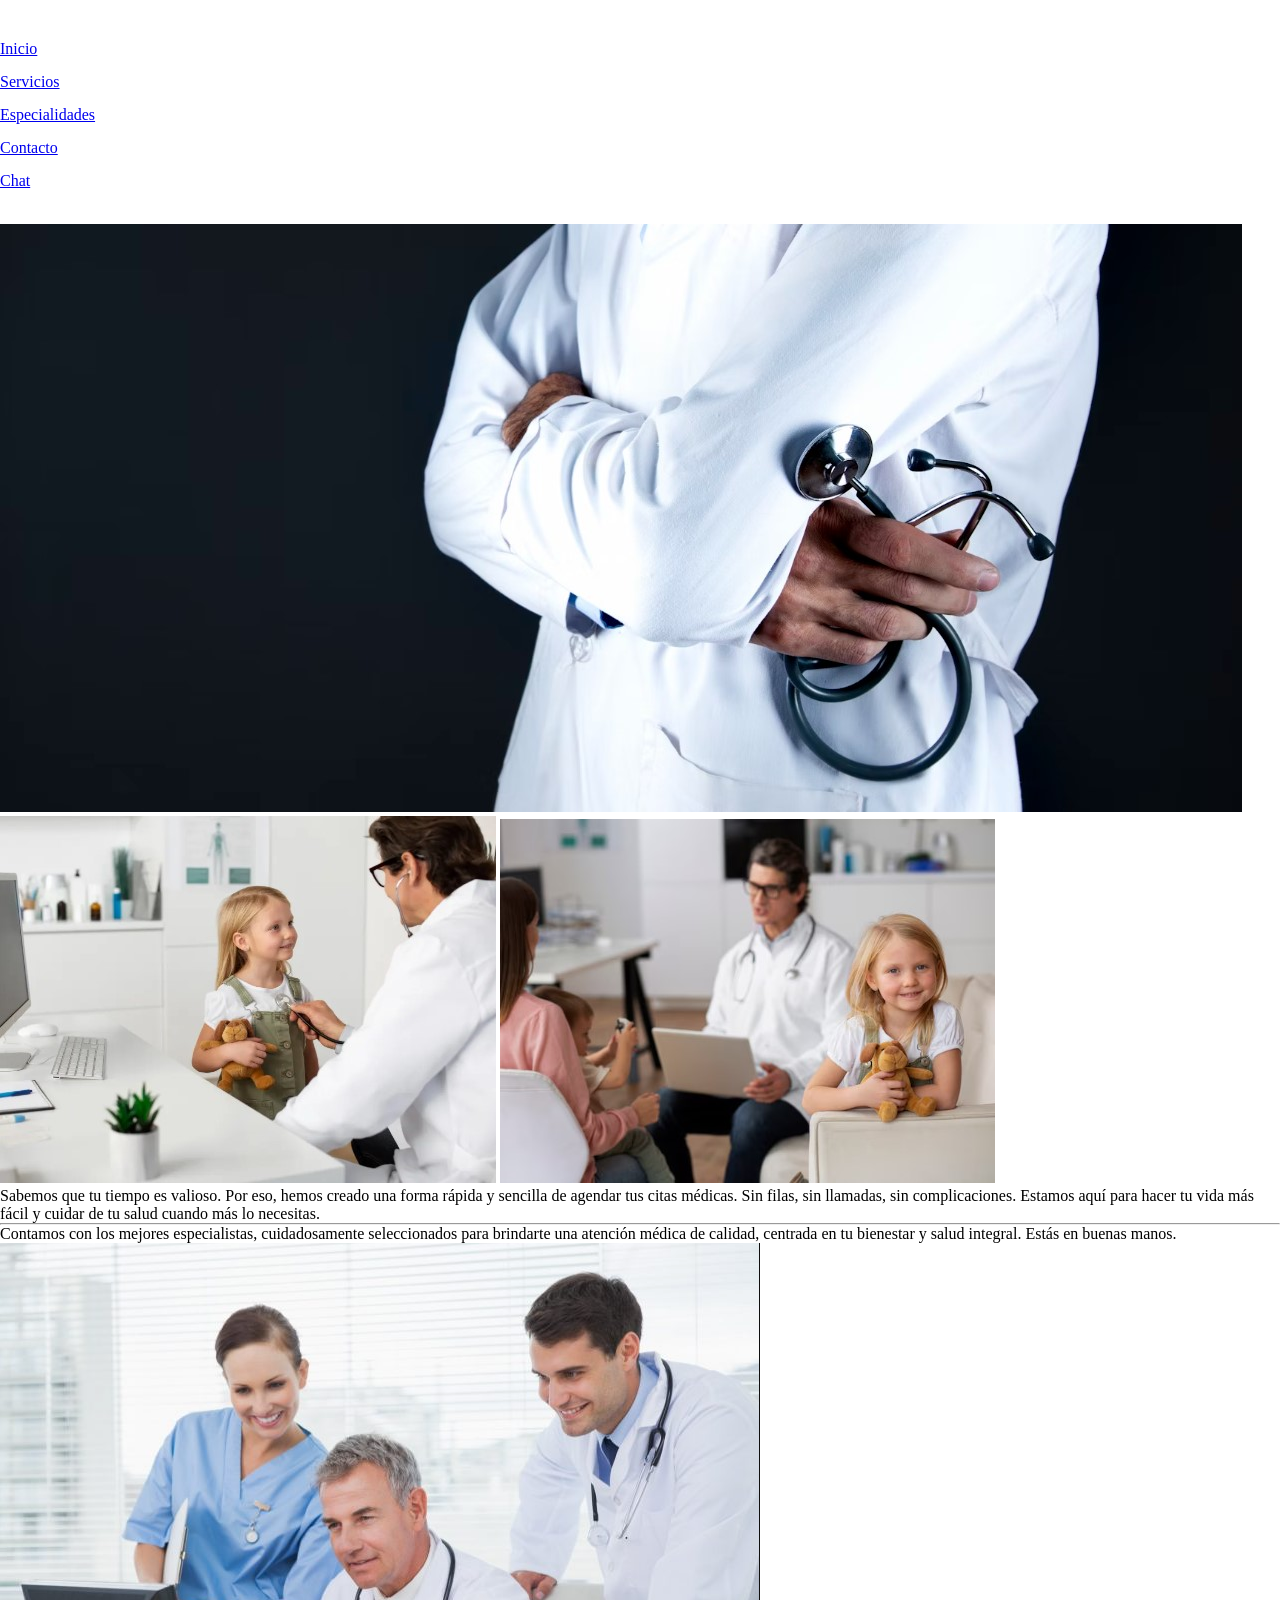
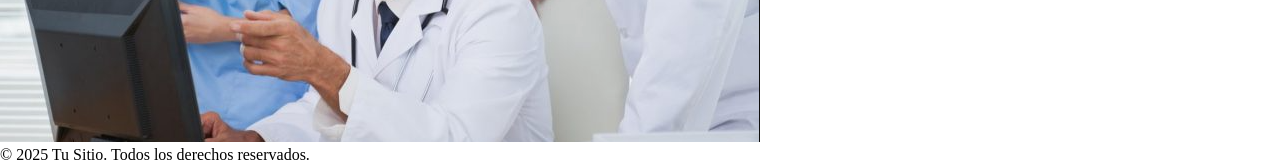
==== index.html @ e1403e9b "Se agregan los archivos de la web" ====
<!--IMPORTANTE-->
<!--Esto de momento no se está usando porque lo estoy cambiando desde cero (Sólo este html no se utilizará, pero igual lo dejé para ir comparando)-->

<!DOCTYPE html>
<html lang="es">
<head>
  <meta charset="UTF-8" />
  <meta name="viewport" content="width=device-width, initial-scale=1.0"/>
  <title>Página Web Moderna</title>
  <link rel="stylesheet" href="css/estilos.css" />
</head>
<body>

  <!-- NAVBAR -->
  <header class="navbar">
    <nav class="navbar-contenido">
      <ul class="menu">
        <li><a href="#">Inicio</a></li>
        <li><a href="#">Servicios</a></li>
        <li><a href="#">Especialidades</a></li>
        <li><a href="#">Contacto</a></li>
        <li><a href="#">Chat</a></li>
      </ul>
      <div class="login-icon">
        <!-- Ícono de login  -->
            <a href="login.html" class="login-icon">
            <svg width="30" height="30" fill="white" viewBox="0 0 24 24">
                <path d="M10 17l5-5-5-5v10zM20 3H4c-1.1 0-2 .9-2 2v4h2V5h16v14H4v-4H2v4c0 1.1.9 2 2 2h16c1.1 0 2-.9 2-2V5c0-1.1-.9-2-2-2z"/>
            </svg>
            </a>
      </div>
    </nav>
  </header>


  <section class="hero">
    <img src="img/imgHd.jpg" alt="Imagen principal"/>
  </section>

 
  <section class="info-seccion">
    <div class="contenedor-negro">
      <div class="imagenes">
        <img src="img/ImagenDivUno.jpg" alt="Imagen superior" class="img-superior"/>
        <img src="img/ImagenDivDos.jpg" alt="Imagen inferior" class="img-inferior"/>
      </div>
      <div class="texto">
        <p>
          Sabemos que tu tiempo es valioso. Por eso, hemos creado una forma rápida y sencilla de agendar tus citas médicas. Sin filas, sin llamadas, sin complicaciones. Estamos aquí para hacer tu vida más fácil y cuidar de tu salud cuando más lo necesitas.
        </p>
      </div>
    </div>
  </section>

  <section class="iconos">
    <div class="icon-placeholder"></div>
    <div class="icon-placeholder"></div>
    <div class="icon-placeholder"></div>
    <div class="icon-placeholder"></div>
  </section>
  


  <section class="division-central">
    <hr />
    <div class="contenido-dividido">
      <p class="texto-izquierda">
        Contamos con los mejores especialistas, cuidadosamente 
        seleccionados para brindarte una atención médica de calidad, centrada en tu bienestar y salud integral. Estás en buenas manos.
      </p>
      <img src="img/imagenInferior.png" alt="Texto e imagen relacionada"/>
    </div>
  </section>

  <!-- Footer -->
  <footer>
    <p>&copy; 2025 Tu Sitio. Todos los derechos reservados.</p>
  </footer>

  <script>
    // Scroll 
    window.addEventListener('scroll', () => {
      const navbar = document.querySelector('.navbar');
      navbar.classList.toggle('scroll-activo', window.scrollY > 50);
    });
  </script>
</body>
</html>
---- css/estilos.css ----
/* Css del "inicio.html" */

/* Reset básico */
* {
  margin: 0;
  padding: 0;
  box-sizing: border-box;
}

/* Contenedor general */
.contenedor {
  display: flex;
  height: 100vh;
  width: 100vw;
  font-family: Arial, sans-serif;
  position: relative;
}

/* Fondo opacado al abrir el menú */
.overlay {
  position: fixed;
  top: 0;
  left: 0;
  width: 100%;
  height: 100%;
  background-color: rgba(0, 0, 0, 0.4);
  z-index: 900;
  opacity: 0;
  pointer-events: none;
  transition: opacity 0.3s ease;
}
.overlay.visible {
  opacity: 1;
  pointer-events: all;
}

/* Barra lateral izquierda */
.barra-lateral {
  width: 250px;
  background-color: #205191;
  color: white;
  padding: 20px;
  display: flex;
  flex-direction: column;
  align-items: flex-start;
  height: 100vh;
  box-shadow: 2px 0 5px rgba(0, 0, 0, 0.2);
  position: fixed;
  left: 0;
  top: 0;
  transition: transform 0.3s ease;
  z-index: 1100;
  transform: translateX(0);
}
.barra-lateral.visible {
  transform: translateX(0);
}
@media (max-width: 768px) {
  .barra-lateral {
    transform: translateX(-100%);
  }
}

.perfil {
  cursor: pointer;
  text-decoration: none;
  color: white;
  display: flex;
  align-items: center;
  gap: 10px;
}

.avatar {
  width: 50px;
  height: 50px;
  border-radius: 50%;
  object-fit: cover;
}

.nombre-usuario {
  font-size: 16px;
  font-weight: bold;
  margin: 0;
}

.menu {
  margin-top: 40px;
  display: flex;
  flex-direction: column;
  gap: 15px;
  width: 100%;
}

.opcion {
  padding: 10px 15px;
  cursor: pointer;
  border-radius: 8px;
  transition: background-color 0.3s ease, transform 0.2s ease;
}

.opcion:hover {
  background-color: rgba(255, 255, 255, 0.2);
  transform: scale(1.05);
}

.principal {
  margin-left: 250px;
  width: calc(100% - 250px);
  display: flex;
  flex-direction: column;
  transition: margin-left 0.3s ease;
}
@media (max-width: 768px) {
  .principal {
    margin-left: 0;
    width: 100%;
  }
}

.barra-superior {
  height: 60px;
  background-color: #1abc9c;
  display: flex;
  align-items: center;
  justify-content: space-between;
  padding: 0 20px;
  color: white;
  font-weight: bold;
  position: sticky;
  top: 0;
  z-index: 1000;
}

.barra-superior-titulo {
  flex: 1;
  text-align: center;
  font-size: 18px;
}
@media (max-width: 768px) {
  .barra-superior-titulo {
    text-align: left;
  }
}

.barra-superior-derecha {
  display: flex;
  align-items: center;
  gap: 15px;
}

.btn-agendar {
  background-color: #205191;
  border: none;
  color: white;
  padding: 8px 16px;
  border-radius: 5px;
  cursor: pointer;
  font-weight: bold;
  transition: background-color 0.3s ease;
}
.btn-agendar:hover {
  background-color: #183d73;
}

.btn-notificacion {
  background: none;
  border: none;
  cursor: pointer;
  color: white;
  padding: 5px;
  display: flex;
  align-items: center;
}

.icon-campana {
  stroke: white;
  width: 24px;
  height: 24px;
}

.btn-menu-hamburguesa {
  display: none;
  flex-direction: column;
  justify-content: space-around;
  width: 25px;
  height: 22px;
  background: transparent;
  border: none;
  cursor: pointer;
  padding: 0;
  z-index: 1200;
}
.btn-menu-hamburguesa span {
  width: 100%;
  height: 3px;
  background-color: white;
  border-radius: 2px;
  transition: all 0.3s ease;
}
@media (max-width: 768px) {
  .btn-menu-hamburguesa {
    display: flex;
  }
}
.btn-menu-hamburguesa.abierto span:nth-child(1) {
  transform: rotate(45deg) translate(5px, 5px);
}
.btn-menu-hamburguesa.abierto span:nth-child(2) {
  opacity: 0;
}
.btn-menu-hamburguesa.abierto span:nth-child(3) {
  transform: rotate(-45deg) translate(5px, -5px);
}

.contenido {
  flex: 1;
  background-color: #ffffff;
  padding: 20px;
  overflow-y: auto;
  display: flex;
  flex-direction: column;
  /* align-items: center; */ /*Esto alinea automáticamente los elementos al centro*/
  font-weight: bold;
}

/* btn cerrar sesión */
.cerrar-sesion {
  margin-top: auto;
  width: 100%;
  padding-top: 30px;
  border-top: 1px solid rgba(255, 255, 255, 0.2);
}
.cerrar-sesion .opcion.salir {
  display: flex;
  align-items: center;
  gap: 10px;
  padding: 10px 15px;
  cursor: pointer;
  border-radius: 8px;
  transition: background-color 0.3s ease;
}
.cerrar-sesion .opcion.salir:hover {
  background-color: rgba(255, 255, 255, 0.2);
}
.icon-salir {
  stroke: white;
  width: 20px;
  height: 20px;
}

/* === Búsqueda === */
.search-container {
  position: sticky;                /* Para que quede fijo mientras se hace scroll */
  top: 10px;                       /* Ajusta según el alto de la barra superior */
  z-index: 10;

  backdrop-filter: blur(10px);            /*  Efecto glass */
  -webkit-backdrop-filter: blur(10px);    /*  Safari */
  background-color: rgba(255, 255, 255, 0.05); /* Muy tenue para que el blur se note */
  
  padding: 20px 0 30px;            /*  Agrega espacio inferior entre buscador y las tarjetas */
  width: 100%;
  display: flex;
  justify-content: center;        /* Centra horizontalmente el input */

    /*  Límite visual del efecto glass */
  max-width: 98%;  /* Usar 90% para no ver los bordes difuminados */
  margin: 0 auto;   /* Centrado horizontal si ajustas el max-width */
  overflow: hidden; /* Elimina bordes de desenfoque visibles fuera del contenedor */
  border-radius: 0; /* Asegúrate que no tenga bordes redondeados innecesarios */
}

.search-input {
  width: 80%;
  max-width: 600px;
  padding: 12px 20px;
  font-size: 16px;
  border: 2px solid #ccc;
  border-radius: 25px;
  outline: none;
  transition: 0.3s ease;
}
.search-input:focus {
  border-color: #007bff;
  box-shadow: 0 0 5px rgba(0,123,255,0.4);
}

/* === Grid de doctores === */
.doctors-grid {
  display: flex;
  flex-wrap: wrap;
  justify-content: center;
  
  gap: 20px;
  padding: 20px;
  max-height: calc(100vh - 200px);
  overflow-y: auto;
  width: 100%;
}

/* === Tarjeta de doctor (osea, el perfil que sale en el inicio pues) === */
.doctor-card {
  width: 100%;
  max-width: 280px;
  background-color: transparent;
  border-radius: 10px;
  overflow: hidden;
  box-shadow: 0 4px 12px rgba(0,0,0,0.1);
  display: flex;
  flex-direction: column;
  align-items: center;

  /*Nuevas funciones, efecto de aparición al hacer scroll*/
  opacity: 0;
  transform: translateY(20px);
  transition: opacity 0.6s ease, transform 0.8s ease; /* Aquí cambia duración */

  box-shadow: 0 4px 8px rgba(0, 0, 0, 0.4); /* Sombreado de fondo de las cartas*/
}

.doctor-top {
  background-color: #4A90E2;
  width: 100%;
  text-align: center;
  padding: 20px 10px 40px;
  position: relative;
  z-index: 1;
}

.profile-img {
  width: 80px;
  height: 80px;
  object-fit: cover;
  border-radius: 50%;
  border: 3px solid white;
}

.specialty {
  font-weight: bold;
  color: white;
  font-size: 16px;
  margin-bottom: 10px;
}

/* PARTE INFERIOR (color de la parte inferior)*/
.doctor-bottom {
  background-color: #f0f0f0;
  width: 100%;
  padding: 50px 15px 20px;
  margin-top: -30px;
  position: relative;
  border-top-left-radius: 30px;
  border-top-right-radius: 30px;
  z-index: 2;
  text-align: center;
}

.doctor-name {
  position: absolute;
  top: -10px;
  left: 50%;
  transform: translateX(-50%);
  background-color: #f0f0f0;
  border: 2px solid #ccc;
  border-radius: 50px;
  padding: 8px 20px;
  font-weight: bold;
  font-size: 14px;
  box-shadow: 0 2px 5px rgba(0,0,0,0.1);
  z-index: 3;
}

.doctor-info {
  display: flex;
  align-items: center;
  font-size: 14px;
  margin-top: 10px;
  color: #333;
  justify-content: center;
  gap: 8px;
}

.doctor-info i {
  color: #4A90E2;
}

.view-more {
  margin-top: 15px;
  background-color: #4A90E2;
  color: white;
  border: none;
  padding: 8px 16px;
  border-radius: 20px;
  cursor: pointer;
  transition: background-color 0.3s;
}
.view-more:hover {
  background-color: #357ABD;
}

/* Responsive  */
@media (max-width: 768px) {
  .doctor-card {
    width: 100%;
    max-width: 300px;
  }

  .search-input {
    width: 90%;
  }
}

/* espacio entre las tarjetas "Doctores"*/





/*Fin efecto tarjetas (espacio)*/
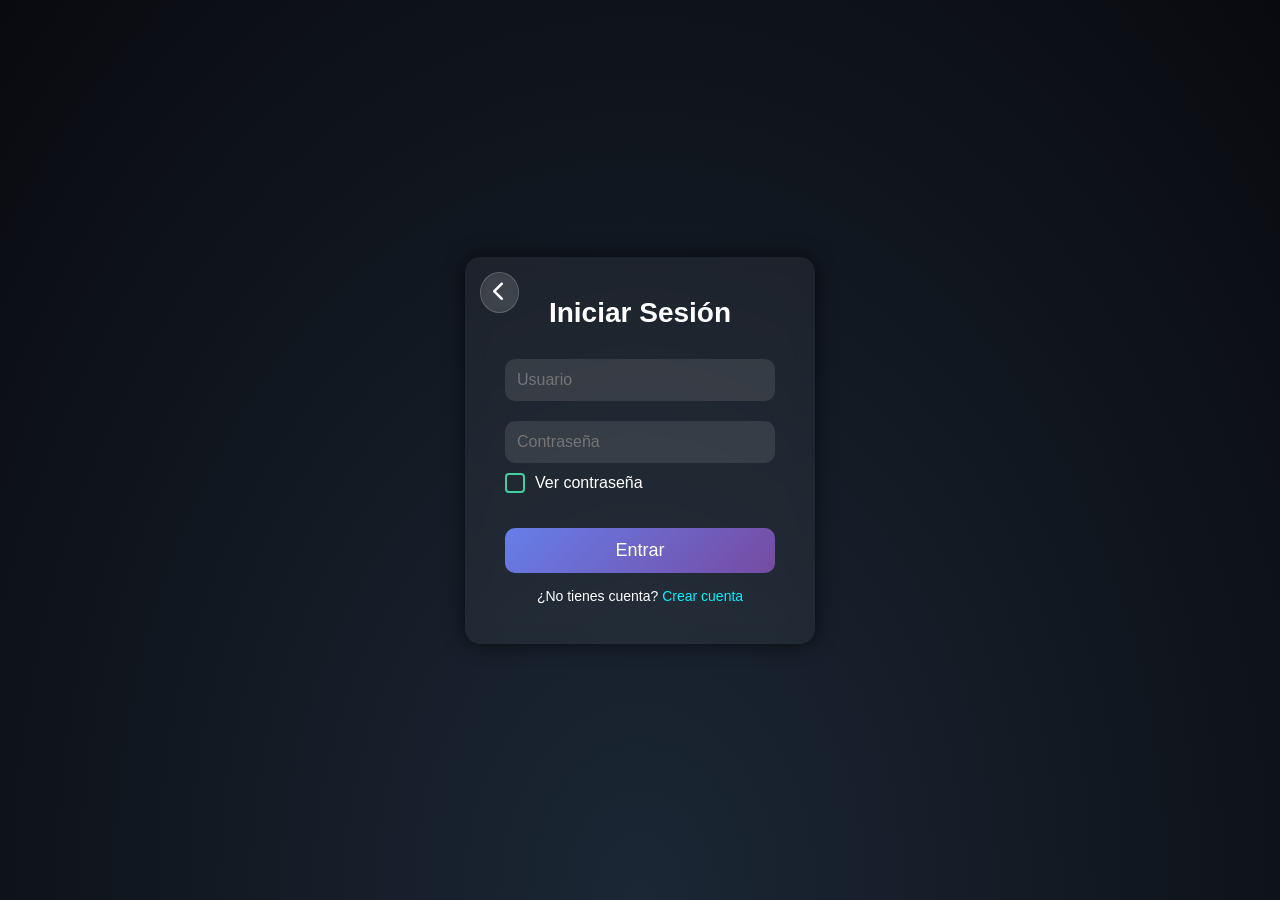
==== commit 37804b41: "Se pone el login en el index" ====
--- a/index.html
+++ b/index.html
@@ -1,87 +1,291 @@
-<!--IMPORTANTE-->
-<!--Esto de momento no se está usando porque lo estoy cambiando desde cero (Sólo este html no se utilizará, pero igual lo dejé para ir comparando)-->
-
 <!DOCTYPE html>
 <html lang="es">
 <head>
   <meta charset="UTF-8" />
-  <meta name="viewport" content="width=device-width, initial-scale=1.0"/>
-  <title>Página Web Moderna</title>
-  <link rel="stylesheet" href="css/estilos.css" />
+  <meta name="viewport" content="width=device-width, initial-scale=1.0" />
+  <title>Login Elegante</title>
+  <link rel="stylesheet" href="https://cdnjs.cloudflare.com/ajax/libs/font-awesome/6.5.0/css/all.min.css" />
+  <style>
+    * {
+      margin: 0;
+      padding: 0;
+      box-sizing: border-box;
+      font-family: 'Segoe UI', Tahoma, Geneva, Verdana, sans-serif;
+    }
+
+    body, html {
+      height: 100%;
+      overflow: hidden;
+    }
+
+    body {
+      background: radial-gradient(ellipse at bottom, #1b2735 0%, #090a0f 100%);
+      color: white;
+      display: flex;
+      justify-content: center;
+      align-items: center;
+    }
+
+    .login-container {
+      background-color: rgba(255, 255, 255, 0.05);
+      padding: 40px;
+      border-radius: 15px;
+      box-shadow: 0 0 20px rgba(0, 0, 0, 0.6);
+      backdrop-filter: blur(10px);
+      z-index: 1;
+      width: 350px;
+      position: relative;
+    }
+
+    .login-container h2 {
+      margin-bottom: 20px;
+      text-align: center;
+      font-size: 28px;
+    }
+
+    .login-container input[type="text"],
+    .login-container input[type="password"] {
+      width: 100%;
+      padding: 12px;
+      margin: 10px 0;
+      background: rgba(255, 255, 255, 0.1);
+      border: none;
+      border-radius: 10px;
+      color: white;
+      font-size: 16px;
+    }
+
+    .login-container input:focus {
+      outline: none;
+      box-shadow: 0 0 8px #00f2fe;
+    }
+
+    .login-container button {
+      width: 100%;
+      padding: 12px;
+      margin-top: 15px;
+      background: linear-gradient(135deg, #667eea, #764ba2);
+      border: none;
+      border-radius: 10px;
+      font-size: 18px;
+      color: white;
+      cursor: pointer;
+      transition: background 1.8s ease, transform 0.3s ease;
+      z-index: 1;
+      position: relative;
+    }
+
+    .login-container button:hover {
+      transform: scale(1.05);
+      background: linear-gradient(135deg, #43cea2, #185a9d);
+    }
+
+    .toggle-password {
+      display: flex;
+      align-items: center;
+      gap: 10px;
+      position: relative;
+      z-index: 3;
+      margin-bottom: 20px;
+    }
+
+    .toggle-password input[type="checkbox"] {
+      appearance: none;
+      width: 20px;
+      height: 20px;
+      border: 2px solid #43cea2;
+      border-radius: 4px;
+      background-color: transparent;
+      position: relative;
+      cursor: pointer;
+      transition: background 0.3s ease;
+      z-index: 2;
+    }
+
+    .toggle-password input[type="checkbox"]:checked {
+      background-color: #43cea2;
+    }
+
+    .toggle-password input[type="checkbox"]::after {
+      content: "";
+      position: absolute;
+      width: 6px;
+      height: 10px;
+      border: solid white;
+      border-width: 0 2px 2px 0;
+      transform: rotate(45deg);
+      top: 2px;
+      left: 6px;
+      opacity: 0;
+      transition: opacity 0.2s ease;
+    }
+
+    .toggle-password input[type="checkbox"]:checked::after {
+      opacity: 1;
+    }
+
+    .spark-container {
+      position: absolute;
+      top: 0;
+      left: 0;
+      width: 100%;
+      height: 100%;
+      pointer-events: none;
+      z-index: 1;
+    }
+
+    .spark {
+      position: absolute;
+      width: 4px;
+      height: 4px;
+      background: #fff5c3;
+      border-radius: 50%;
+      animation: fall 1.5s linear forwards;
+      pointer-events: none;
+    }
+
+    @keyframes fall {
+      0% {
+        opacity: 1;
+        transform: translateY(0) scale(1);
+      }
+      100% {
+        opacity: 0;
+        transform: translateY(80px) scale(0.5);
+      }
+    }
+
+    .create-account {
+      text-align: center;
+      margin-top: 15px;
+      font-size: 14px;
+    }
+
+    .create-account a {
+      color: #00f2fe;
+      text-decoration: none;
+      transition: 0.3s;
+    }
+
+    .create-account a:hover {
+      text-decoration: underline;
+      color: #43cea2;
+    }
+
+    .animated-bg {
+      position: absolute;
+      top: 0;
+      left: 0;
+      height: 100%;
+      width: 100%;
+      overflow: hidden;
+      z-index: 0;
+    }
+
+    .circles li {
+      position: absolute;
+      display: block;
+      list-style: none;
+      width: 20px;
+      height: 20px;
+      background: rgba(255, 255, 255, 0.15);
+      animation: animate 25s linear infinite;
+      bottom: -150px;
+      border-radius: 50%;
+    }
+
+
+    /* Retornar*/
+    .back-button {
+  position: absolute;
+  top: 15px;
+  left: 15px;
+  background-color: rgba(255, 255, 255, 0.1);
+  color: #ffffff;
+  text-decoration: none;
+  font-size: 20px;
+  padding: 8px 12px;
+  border-radius: 50%;
+  backdrop-filter: blur(4px);
+  border: 1px solid rgba(255, 255, 255, 0.2);
+  transition: transform 0.3s ease, background-color 0.3s ease;
+}
+
+.back-button:hover {
+  background-color: rgba(255, 255, 255, 0.2);
+  transform: scale(1.1);
+}
+/*Fin retornar */
+
+    .circles li:nth-child(1) { left: 25%; width: 80px; height: 80px; animation-delay: 0s; }
+    .circles li:nth-child(2) { left: 10%; width: 20px; height: 20px; animation-delay: 2s; animation-duration: 12s; }
+    .circles li:nth-child(3) { left: 70%; width: 20px; height: 20px; animation-delay: 4s; }
+    .circles li:nth-child(4) { left: 40%; width: 60px; height: 60px; animation-delay: 0s; animation-duration: 18s; }
+    .circles li:nth-child(5) { left: 65%; width: 20px; height: 20px; animation-delay: 0s; }
+    .circles li:nth-child(6) { left: 75%; width: 110px; height: 110px; animation-delay: 3s; }
+    .circles li:nth-child(7) { left: 35%; width: 150px; height: 150px; animation-delay: 7s; }
+    .circles li:nth-child(8) { left: 50%; width: 25px; height: 25px; animation-delay: 15s; animation-duration: 45s; }
+
+    @keyframes animate {
+      0% { transform: translateY(0) rotate(0deg); opacity: 1; border-radius: 0; }
+      100% { transform: translateY(-1000px) rotate(720deg); opacity: 0; border-radius: 50%; }
+    }
+  </style>
 </head>
 <body>
-
-  <!-- NAVBAR -->
-  <header class="navbar">
-    <nav class="navbar-contenido">
-      <ul class="menu">
-        <li><a href="#">Inicio</a></li>
-        <li><a href="#">Servicios</a></li>
-        <li><a href="#">Especialidades</a></li>
-        <li><a href="#">Contacto</a></li>
-        <li><a href="#">Chat</a></li>
-      </ul>
-      <div class="login-icon">
-        <!-- Ícono de login  -->
-            <a href="login.html" class="login-icon">
-            <svg width="30" height="30" fill="white" viewBox="0 0 24 24">
-                <path d="M10 17l5-5-5-5v10zM20 3H4c-1.1 0-2 .9-2 2v4h2V5h16v14H4v-4H2v4c0 1.1.9 2 2 2h16c1.1 0 2-.9 2-2V5c0-1.1-.9-2-2-2z"/>
-            </svg>
-            </a>
-      </div>
-    </nav>
-  </header>
-
-
-  <section class="hero">
-    <img src="img/imgHd.jpg" alt="Imagen principal"/>
-  </section>
-
- 
-  <section class="info-seccion">
-    <div class="contenedor-negro">
-      <div class="imagenes">
-        <img src="img/ImagenDivUno.jpg" alt="Imagen superior" class="img-superior"/>
-        <img src="img/ImagenDivDos.jpg" alt="Imagen inferior" class="img-inferior"/>
-      </div>
-      <div class="texto">
-        <p>
-          Sabemos que tu tiempo es valioso. Por eso, hemos creado una forma rápida y sencilla de agendar tus citas médicas. Sin filas, sin llamadas, sin complicaciones. Estamos aquí para hacer tu vida más fácil y cuidar de tu salud cuando más lo necesitas.
-        </p>
-      </div>
+  <div class="login-container">
+    <a href="inicio.html" class="back-button"><i class="fas fa-chevron-left"></i></a>
+
+
+
+    <h2>Iniciar Sesión</h2>
+    <input type="text" placeholder="Usuario" id="usuario" />
+    <input type="password" placeholder="Contraseña" id="contrasena" />
+
+    <div class="toggle-password">
+      <input type="checkbox" id="ver-contrasena" />
+      <label for="ver-contrasena">Ver contraseña</label>
+      <div class="spark-container" id="spark-zone"></div>
     </div>
-  </section>
-
-  <section class="iconos">
-    <div class="icon-placeholder"></div>
-    <div class="icon-placeholder"></div>
-    <div class="icon-placeholder"></div>
-    <div class="icon-placeholder"></div>
-  </section>
-  
-
-
-  <section class="division-central">
-    <hr />
-    <div class="contenido-dividido">
-      <p class="texto-izquierda">
-        Contamos con los mejores especialistas, cuidadosamente 
-        seleccionados para brindarte una atención médica de calidad, centrada en tu bienestar y salud integral. Estás en buenas manos.
-      </p>
-      <img src="img/imagenInferior.png" alt="Texto e imagen relacionada"/>
+
+    <button onclick="window.location.href='inicio.html'">Entrar</button>
+
+    <div class="create-account">
+      ¿No tienes cuenta? <a href="registro.html">Crear cuenta</a>
     </div>
-  </section>
-
-  <!-- Footer -->
-  <footer>
-    <p>&copy; 2025 Tu Sitio. Todos los derechos reservados.</p>
-  </footer>
+  </div>
+
+  <div class="animated-bg">
+    <ul class="circles">
+      <li></li><li></li><li></li><li></li><li></li>
+      <li></li><li></li><li></li>
+    </ul>
+  </div>
 
   <script>
-    // Scroll 
-    window.addEventListener('scroll', () => {
-      const navbar = document.querySelector('.navbar');
-      navbar.classList.toggle('scroll-activo', window.scrollY > 50);
+    const checkbox = document.getElementById("ver-contrasena");
+    const passwordInput = document.getElementById("contrasena");
+    const sparkZone = document.getElementById("spark-zone");
+
+    checkbox.addEventListener("change", () => {
+      passwordInput.type = checkbox.checked ? "text" : "password";
+      passwordInput.style.transition = "all 0.3s ease";
+      passwordInput.style.boxShadow = checkbox.checked
+        ? "0 0 10px #43cea2"
+        : "none";
+
+      const rect = checkbox.getBoundingClientRect();
+      for (let i = 0; i < 15; i++) {
+        const spark = document.createElement("div");
+        spark.classList.add("spark");
+        spark.style.left = `${checkbox.offsetLeft + 8 + Math.random() * 4}px`;
+        spark.style.top = `${checkbox.offsetTop + 4}px`;
+        spark.style.background = `hsl(${Math.random() * 360}, 100%, 75%)`;
+        spark.style.transform = `translate(${Math.random() * 30 - 15}px, 0)`;
+
+        sparkZone.appendChild(spark);
+        setTimeout(() => spark.remove(), 1500);
+      }
     });
   </script>
 </body>
